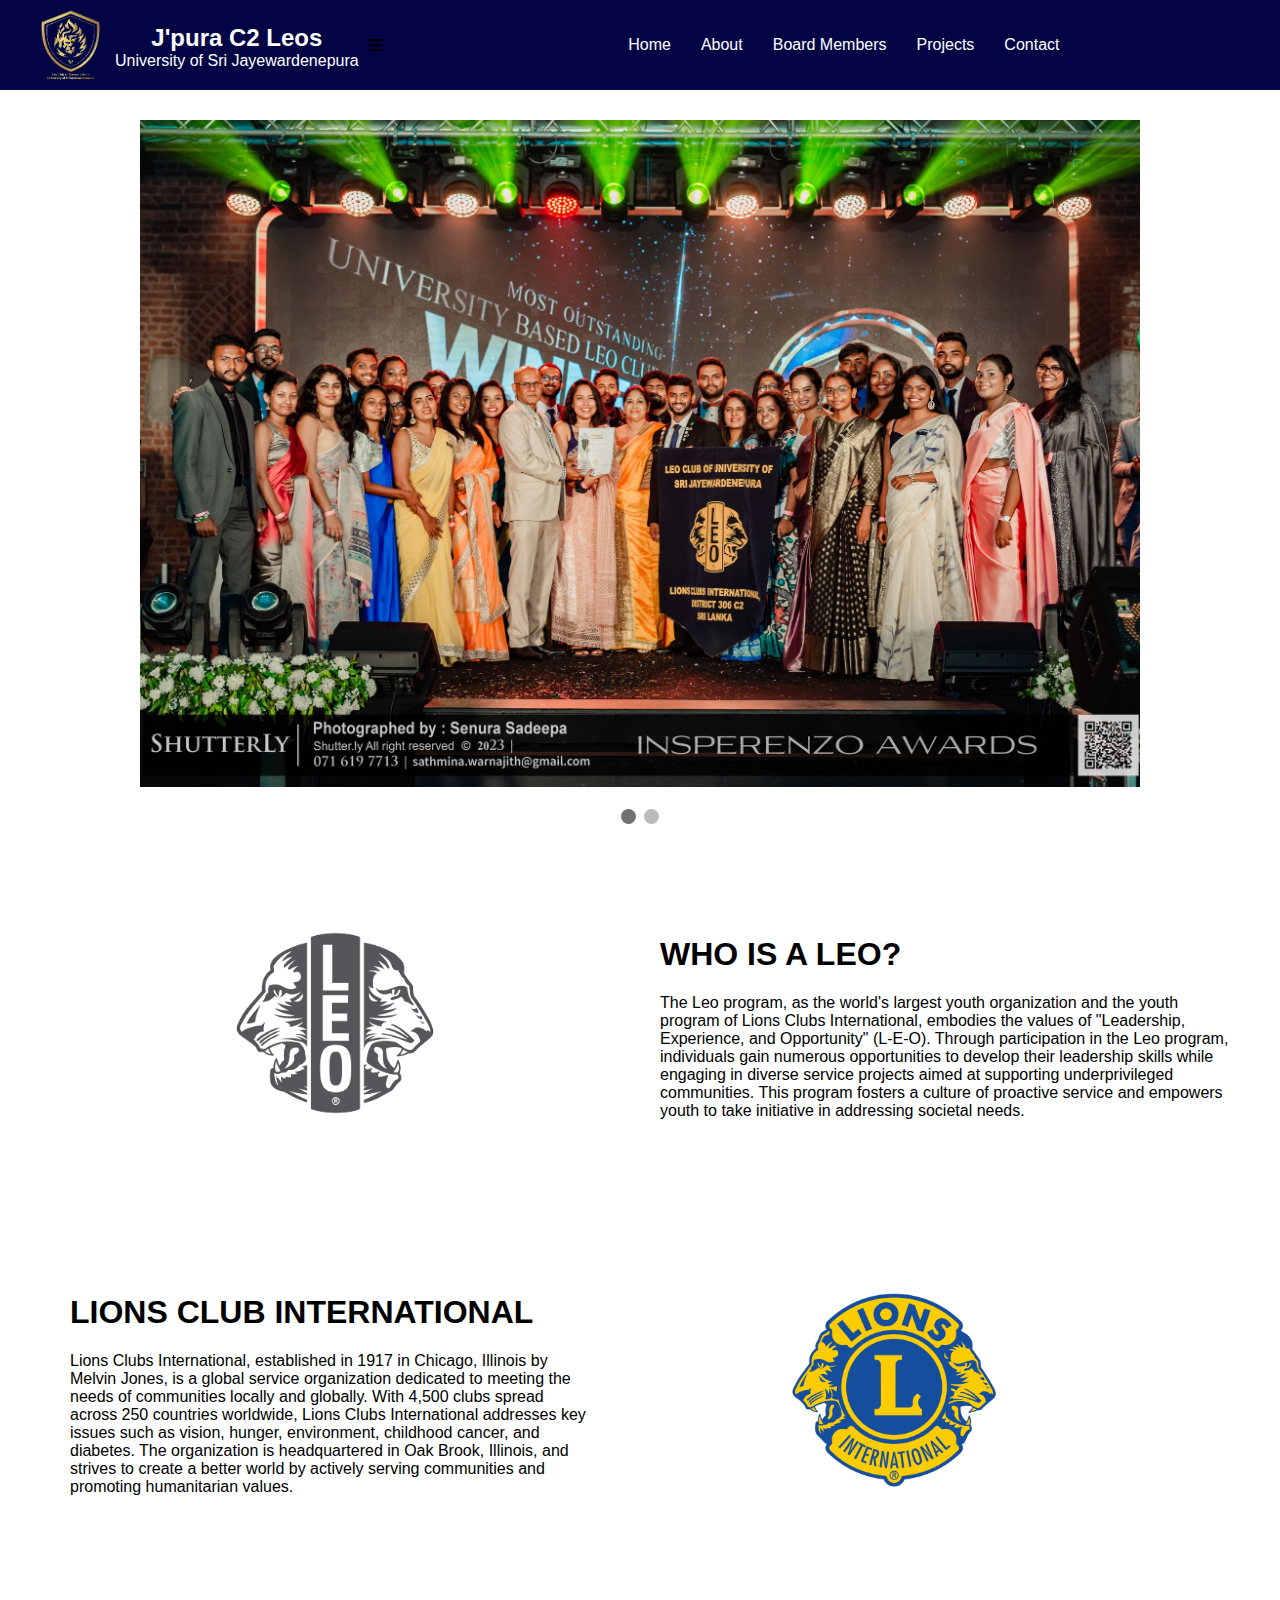
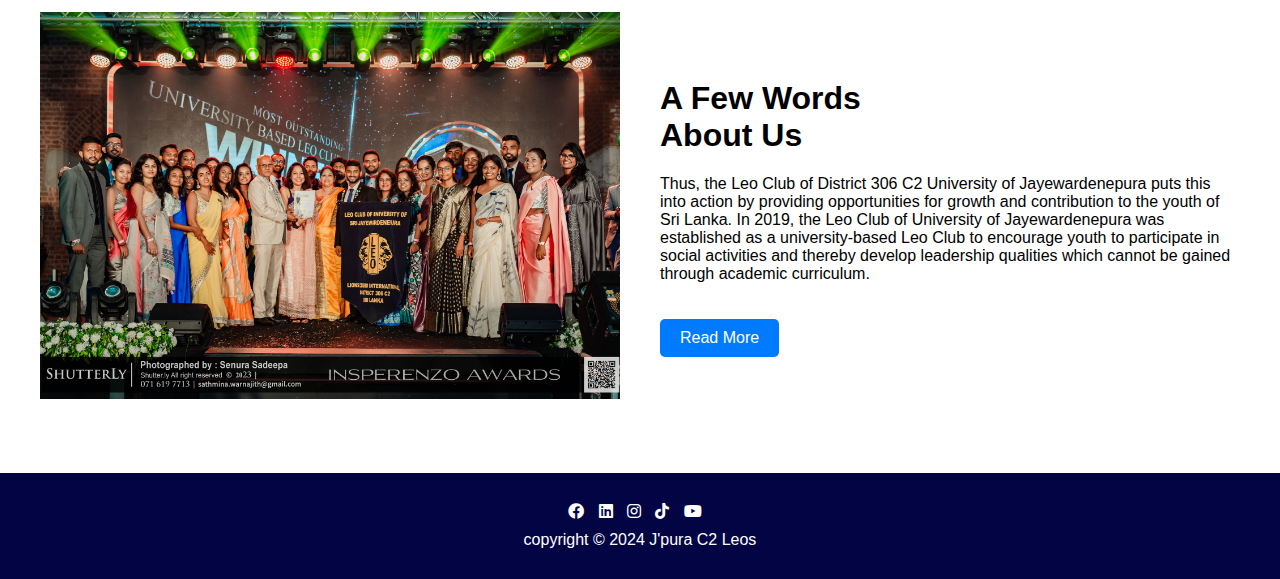
==== index.html @ 9949c271 "update" ====
<!DOCTYPE html>
<html lang="en">
<head>
<meta charset="UTF-8">
<meta name="viewport" content="width=device-width, initial-scale=1.0">
<title>J'pura C2 Leos</title>
<link rel="icon" href="image/logo.jpg" type="image/png" />
<link rel="stylesheet" href="Css/styles.css">
<link rel="stylesheet" href="Css/stylesh.css">
<link rel="stylesheet" href="https://cdnjs.cloudflare.com/ajax/libs/font-awesome/5.15.4/css/all.min.css">
</head>
<body>
<div class="navbar" id="navbar">
  <div class="logo">
    <img src="image/logo1.png" alt="Club Logo">
    <div class="club-name">
      <h2>J'pura C2 Leos</h2><p>University of Sri Jayewardenepura</p>
    </div>
  </div>
  <i class="fas fa-bars menu-icon" id="menuIcon" onclick="toggleMenu()"></i>
  <div class="nav-links" id="navLinks">
    <a href="index.html">Home</a>
    <a href="about.html">About</a>
    <a href="board.html">Board Members</a>
    <a href="project.html">Projects</a>
    <a href="contact.html">Contact</a>
  </div>
  
</div>
<div class="content">
  <div class="slideshow-container">
    <div class="mySlides fade">
      <img src="image/About/A1.jpg" style="width:100%">
    </div>
    <div class="mySlides fade">
      <img src="image/About/A2.jpg" style="width:100%">
    </div>
   
  </div>
  <br>
  <div style="text-align:center">
    <span class="dot"></span>
    <span class="dot"></span>
    
  </div>
  <section class="leoism1">
    
    <div class="column1">
      
        <img src="image/leo.png" alt="Lions Club International">
    </div>
    <div class="column1">
      
      <h1>WHO 
        IS A LEO?</h1>
      <p>The Leo program, as the world's largest youth organization and the youth program of Lions Clubs International, 
        embodies the values of "Leadership, Experience, and Opportunity" (L-E-O). Through participation in the Leo program, 
        individuals gain numerous opportunities to develop their leadership skills while engaging in diverse service projects 
        aimed at supporting underprivileged communities. 
        This program fosters a culture of proactive service and empowers youth to take initiative in addressing societal needs.</p>
      
    </div>
   
  </section>

  <section class="leoism2">
    <div class="column2">
      <h1>LIONS CLUB INTERNATIONAL</h1>
    <p>Lions Clubs International, established in 1917 in Chicago, Illinois by Melvin Jones, 
      is a global service organization dedicated to meeting the needs of communities locally 
      and globally. With 4,500 clubs spread across 250 countries worldwide, Lions Clubs 
      International addresses key issues such as vision, hunger, environment, childhood cancer, 
      and diabetes. The organization is headquartered in Oak Brook, Illinois, and strives to 
      create a better world by actively serving communities and promoting humanitarian values.</p>
      
     
  </div>
  <div class="column2">
    <img src="image/lion.png" alt="Lions Club International">
    </div> 
  </section>
  <section class="leoism3">
    <div class="column3">
      <img src="image/About/A1.jpg" alt="Lions Club International">
    </div>
    <div class="column3">
      <h1>A Few Words <br> About Us</h1>
      <p>Thus, the Leo Club of District 306 C2 University of Jayewardenepura 
        puts this into action by providing opportunities for growth and contribution
         to the youth of Sri Lanka. In 2019, the Leo Club of University of Jayewardenepura 
         was established as a university-based Leo Club to encourage youth to participate in 
         social activities and thereby develop 
        leadership qualities which cannot be gained through academic curriculum.</p>
      <a href="about.html" class="read-more-btn">Read More</a>
    </div>
  </section>
  
  
</div>


<footer class="footer">
  <div class="social-links">
    <a href="https://www.facebook.com/USJC2?mibextid=rS40aB7S9Ucbxw6v" class="social-link"><i class="fab fa-facebook"></i></a>
    <a href="https://www.linkedin.com/company/leo-club-of-district-306-c2-university-of-sri-jayewardenepura/" class="social-link"><i class="fab fa-linkedin"></i></a>
    <a href="instagram.com/jpurac2leos" class="social-link"><i class="fab fa-instagram"></i></a>
    <a href="#" class="social-link"><i class="fab fa-tiktok"></i></a>
    <a href="www.youtube.com/@jpurac2leos871" class="social-link"><i class="fab fa-youtube"></i></a>
  </div>
  <div class="copyright">
    copyright &copy; 2024 J'pura C2 Leos
  </div>
</footer>

<script src="javascript/script.js" defer></script>
</body>
</html>
---- Css/styles.css ----
/* Original CSS for larger screens */

body {
  font-family: Arial, sans-serif;
  margin: 0;
  padding: 0;
}

.navbar {
  overflow: hidden;
  background-color: #020444;
  position: fixed;
  top: 0;
  width: 100%;
  display: flex;
  justify-content: space-between;
  align-items: center;
  padding: 0 25px;
}


.logo img {
  height: 90px; /* Adjust height as needed */
}

.nav-links {
  display: flex;
  justify-content: center; /* Align navigation links to the center */
  flex: 1; /* Pushes the logo to the right */
}

.navbar a {
  color: white;
  text-align: center;
  padding: 30px 15px; /* Adjust padding for smaller devices */
  text-decoration: none;
}

.navbar a:hover {
  color: rgb(16, 186, 209);
}

.logo {
  display: flex;
  align-items: center;
}

.club-name {
  color: white;
  text-align: center; /* Align the text in the center */
  margin-right: 10px;
}

.club-name h2 {
  margin-bottom: 0; /* Remove margin bottom for h2 */
}

.club-name p {
  margin-top: 0;
  font-size: 1rem;
}

/* Media query to adjust club name font size for smaller screens */
@media (max-width: 768px) {
  .club-name {
    font-size: 10px; /* Adjust font size for smaller screens */
  }
}



/* Updated CSS for smaller screens */

/* Updated CSS for smaller screens */

/* Updated CSS for smaller screens */

@media (max-width: 768px) {
  .menu-icon {
    display: block; /* Display menu icon for small screens */
    color: white;
    font-size: 24px;
    cursor: pointer;
    padding: 20px;
    margin-right: 40px;
  }

  .menu-icon:hover {
    color: rgb(16, 186, 209);
  }

  .nav-links {
    display: none; /* Hide navigation links for small screens */
  }

  .nav-links.active {
    display: flex;
    flex-direction: column;
    position: absolute;
    top: 70px;
    background-color: #020444;
    width: 100%;
    text-align: center;
  }

  .nav-links.active a {
    padding: 20px;
    display: block;
    text-decoration: none;
    color: white;
  }

  .nav-links.active a:hover {
    background-color: #ddd;
    color: black;
  }
}

.content {
  padding: 20px;
  margin-top: 60px; /* Adjust based on your navbar height */
}

.footer {
  background-color: #020444;
  color: white;
 
  text-align: center;
}

.social-links {
  margin-bottom: 10px;
}

.social-link {
  display: inline-block;
  margin-right: 10px;
}

.footer a {
  color: white;
  text-decoration: none;
  padding-top: 30px;
 
}

.footer a:hover {
  text-decoration: underline;
}

.copyright{
  padding-bottom: 30px;
}
---- Css/stylesh.css ----
/* Slideshow container */
.slideshow-container {
    max-width: 1000px;
    position: relative;
    margin: auto;
  }
  
  /* Hide the images by default */
  .mySlides {
    display: none;
  }
  
  /* Next & previous buttons */
  .prev, .next {
    cursor: pointer;
    position: absolute;
    top: 50%;
    width: auto;
    padding: 16px;
    margin-top: -22px;
    color: white;
    font-weight: bold;
    font-size: 18px;
    transition: 0.6s ease;
    border-radius: 0 3px 3px 0;
  }
  
  /* Position the "next button" to the right */
  .next {
    right: 0;
    border-radius: 3px 0 0 3px;
  }
  
  /* On hover, add a black background color with a little bit see-through */
  .prev:hover, .next:hover {
    background-color: rgba(0,0,0,0.8);
  }
  
  /* Caption text */
  .text {
    color: #f2f2f2;
    font-size: 15px;
    padding: 8px 12px;
    position: absolute;
    bottom: 8px;
    width: 100%;
    text-align: center;
  }
  
  /* Number text (1/3 etc) */
  .numbertext {
    color: #f2f2f2;
    font-size: 12px;
    padding: 8px 12px;
    position: absolute;
    top: 0;
  }
  
  /* The dots/bullets/indicators */
  .dot {
    cursor: pointer;
    height: 15px;
    width: 15px;
    margin: 0 2px;
    background-color: #bbb;
    border-radius: 50%;
    display: inline-block;
    transition: background-color 0.6s ease;
  }
  
  .active, .dot:hover {
    background-color: #717171;
  }

  /* Add a margin to the top of the slideshow to create a gap */
.content {
    margin-top: 50px; /* Adjust the value as needed */
  }
  
  /* Adjust the position of the navbar to stay fixed at the top */
  .navbar {
    position: fixed;
    top: 0;
    left: 0;
    width: 100%;
    z-index: 1000; /* Ensure the navbar stays above other elements */
    background-color: #020444; /* Example background color */
  }
  
  /* Ensure the slideshow is positioned below the navbar */
  .slideshow-container {
    margin-top: 50px; /* Adjust the value to match the desired gap */
  }
  

  .leoism1{
    text-align: left;
    display: flex;
    justify-content: center;
    align-items: center;
    padding: 50px 0;

  }

  .column1 {
    flex: 1;
    padding: 0 20px;
   
  }
  
  .column1 img {
    max-width: 50%;
    margin-left: 150px;
   
  }

  .leoism2 {
    text-align: left;
    display: flex;
    justify-content: center;
    align-items: center;
    padding: 50px 0;
  }
  
  .column2 {
    flex: 1;
    padding:0 50px;
    /* Add margin to the right to move the content to the left */
  }
  
  .column2 img {
    max-width: 40%;
    margin-left: 100px;
  }
  

  .leoism3 {
    display: flex;
    justify-content: center;
    align-items: center;
    padding: 50px 0;
    text-align: left;
  }

  
  
  .column3 {
    flex: 1;
    padding: 0 20px;
  }
  
  .column3 img {
    max-width: 100%;
  }
  
  .read-more-btn {
    display: inline-block;
    padding: 10px 20px;
    margin-top: 20px;
    background-color: #007bff;
    color: white;
    text-decoration: none;
    border-radius: 5px;
  }
  
  .read-more-btn:hover {
    background-color: #0056b3;
  }
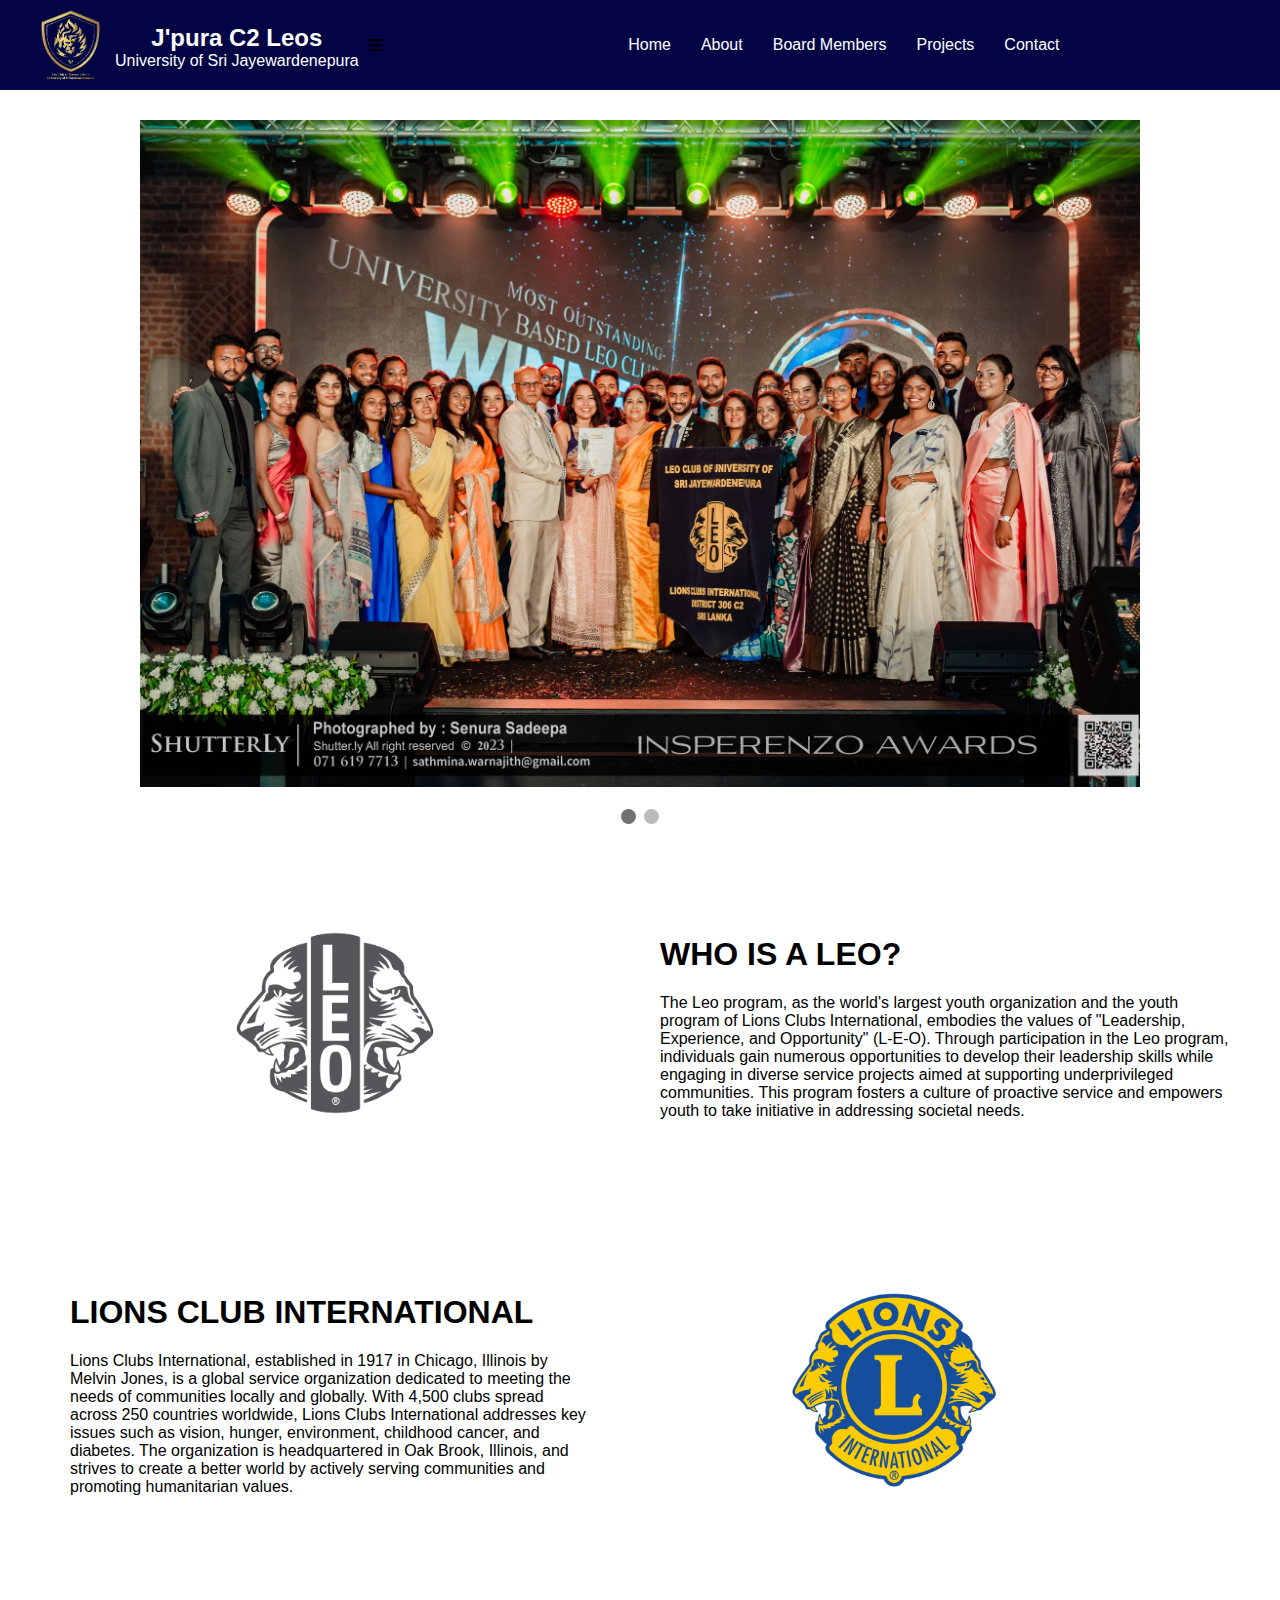
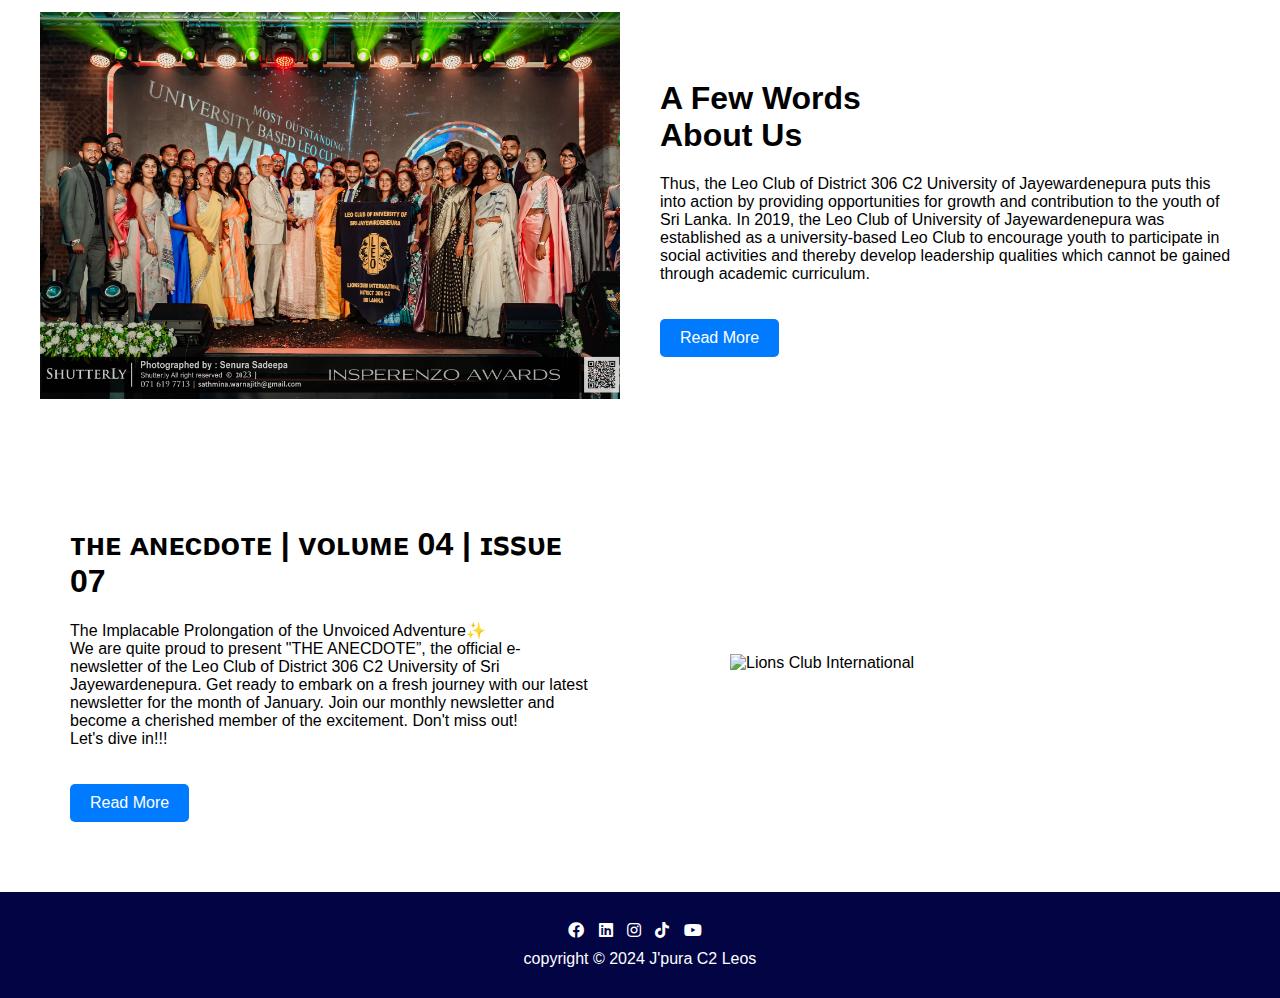
==== commit b8cb7fca: "update" ====
--- a/index.html
+++ b/index.html
@@ -94,6 +94,27 @@
       <a href="about.html" class="read-more-btn">Read More</a>
     </div>
   </section>
+
+  <section class="leoism4">
+    <div class="column4">
+      <h1>ᴛʜᴇ ᴀɴᴇᴄᴅᴏᴛᴇ | ᴠᴏʟᴜᴍᴇ 04 |  ɪꜱꜱᴜᴇ 07</h1>
+      <p>The Implacable Prolongation of the Unvoiced Adventure✨<br>
+
+       
+        
+        We are quite proud to present "THE ANECDOTE”, the official e-newsletter of the Leo Club of District 306 C2 University of Sri Jayewardenepura.
+        
+        Get ready to embark on a fresh journey with our latest newsletter for the month of January.
+        
+        Join our monthly newsletter and become a cherished member of the excitement. Don't miss out!<br>
+      Let's dive in!!!</p>
+      <a href="https://drive.google.com/drive/folders/1RY1hjlbL-kksc4L-OaHBdk1EIUoLn9cJ" class="read-more-btn">Read More</a>
+    </div>
+    <div class="column4">
+      
+      <img src="image/About/COVER PAGE.png" alt="Lions Club International">
+    </div>
+  </section>
   
   
 </div>
--- a/Css/stylesh.css
+++ b/Css/stylesh.css
@@ -105,8 +105,12 @@
   .column1 {
     flex: 1;
     padding: 0 20px;
+    
    
   }
+
+  
+  
   
   .column1 img {
     max-width: 50%;
@@ -166,4 +170,23 @@
   .read-more-btn:hover {
     background-color: #0056b3;
   }
-  +  
+  .leoism4 {
+    display: flex;
+    justify-content: center;
+    align-items: center;
+    padding: 50px 0;
+    text-align: left;
+  }
+
+  
+  
+  .column4 {
+    flex: 1;
+    padding: 0 50px;
+  }
+  
+  .column4 img {
+    max-width: 70%;
+    margin-left: 40px;
+  }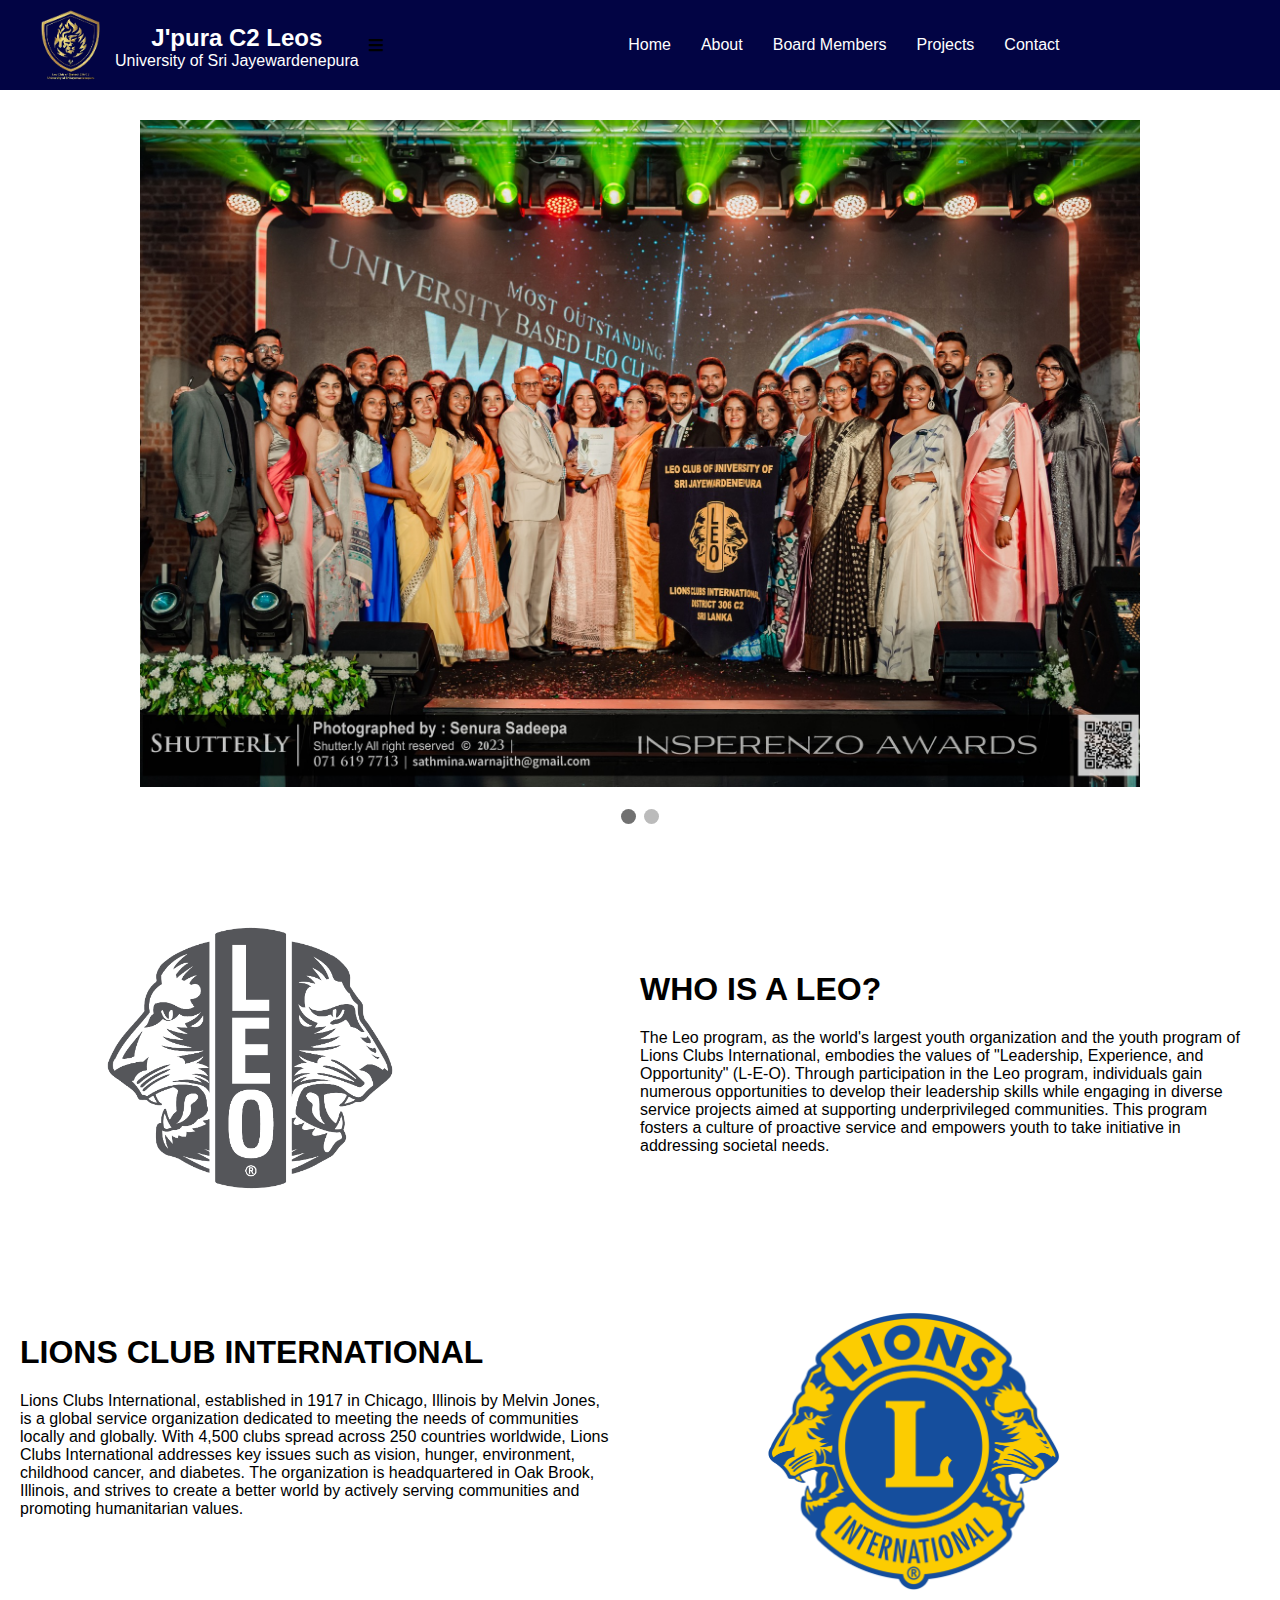
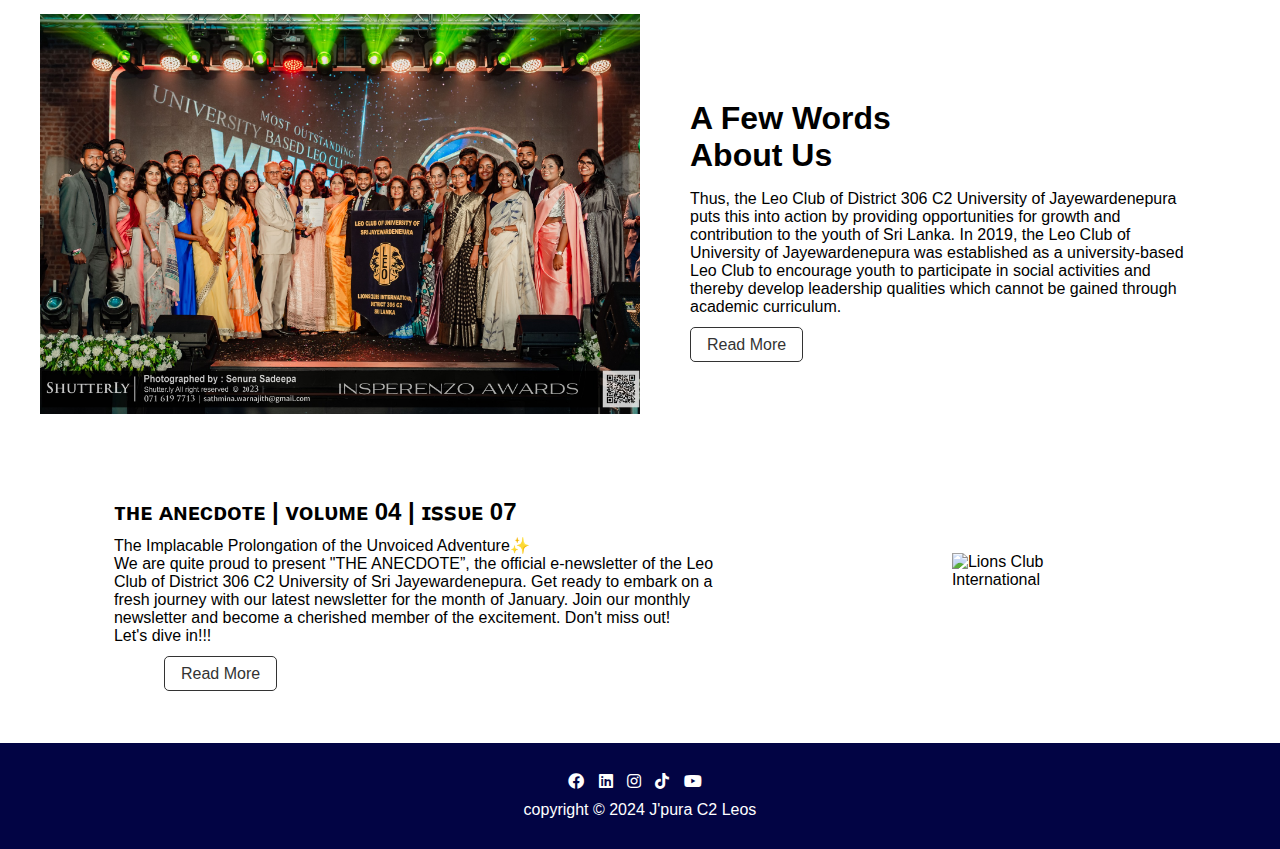
==== commit eace1862: "update" ====
--- a/index.html
+++ b/index.html
@@ -64,21 +64,21 @@
   </section>
 
   <section class="leoism2">
+    
     <div class="column2">
       <h1>LIONS CLUB INTERNATIONAL</h1>
-    <p>Lions Clubs International, established in 1917 in Chicago, Illinois by Melvin Jones, 
-      is a global service organization dedicated to meeting the needs of communities locally 
-      and globally. With 4,500 clubs spread across 250 countries worldwide, Lions Clubs 
-      International addresses key issues such as vision, hunger, environment, childhood cancer, 
-      and diabetes. The organization is headquartered in Oak Brook, Illinois, and strives to 
-      create a better world by actively serving communities and promoting humanitarian values.</p>
-      
-     
-  </div>
-  <div class="column2">
-    <img src="image/lion.png" alt="Lions Club International">
-    </div> 
+      <p>Lions Clubs International, established in 1917 in Chicago, Illinois by Melvin Jones, 
+        is a global service organization dedicated to meeting the needs of communities locally 
+        and globally. With 4,500 clubs spread across 250 countries worldwide, Lions Clubs 
+        International addresses key issues such as vision, hunger, environment, childhood cancer, 
+        and diabetes. The organization is headquartered in Oak Brook, Illinois, and strives to 
+        create a better world by actively serving communities and promoting humanitarian values.</p> 
+    </div>
+    <div class="column2">
+      <img src="image/lion.png"alt="Lions Club International">
+    </div>
   </section>
+  
   <section class="leoism3">
     <div class="column3">
       <img src="image/About/A1.jpg" alt="Lions Club International">
@@ -108,7 +108,7 @@
         
         Join our monthly newsletter and become a cherished member of the excitement. Don't miss out!<br>
       Let's dive in!!!</p>
-      <a href="https://drive.google.com/drive/folders/1RY1hjlbL-kksc4L-OaHBdk1EIUoLn9cJ" class="read-more-btn">Read More</a>
+      <a href="https://drive.google.com/file/d/1s6vmYEObtOKoZSn7G9SKG3dA8rAdryMo/view?usp=sharing" class="read-more-btn">Read More</a>
     </div>
     <div class="column4">
       
@@ -125,7 +125,7 @@
     <a href="https://www.facebook.com/USJC2?mibextid=rS40aB7S9Ucbxw6v" class="social-link"><i class="fab fa-facebook"></i></a>
     <a href="https://www.linkedin.com/company/leo-club-of-district-306-c2-university-of-sri-jayewardenepura/" class="social-link"><i class="fab fa-linkedin"></i></a>
     <a href="instagram.com/jpurac2leos" class="social-link"><i class="fab fa-instagram"></i></a>
-    <a href="#" class="social-link"><i class="fab fa-tiktok"></i></a>
+    <a href="https://www.tiktok.com/@jpuraleos?_t=8kHTeg8w14S&_r=1" class="social-link"><i class="fab fa-tiktok"></i></a>
     <a href="www.youtube.com/@jpurac2leos871" class="social-link"><i class="fab fa-youtube"></i></a>
   </div>
   <div class="copyright">
--- a/Css/stylesh.css
+++ b/Css/stylesh.css
@@ -73,6 +73,7 @@
   }
 
   /* Add a margin to the top of the slideshow to create a gap */
+
 .content {
     margin-top: 50px; /* Adjust the value as needed */
   }
@@ -91,102 +92,178 @@
   .slideshow-container {
     margin-top: 50px; /* Adjust the value to match the desired gap */
   }
-  
-
-  .leoism1{
+
+ 
+  .leoism1 {
+    display: flex;
+    flex-direction: column;
+    align-items: center;
+    padding: 20px;
+    text-align: center;
+}
+
+.column1 {
+    margin-bottom: 20px;
+}
+
+.column1 img {
+    max-width: 70%;
+    height: auto;
+    margin-left: auto;
+    margin-right: auto;
+}
+
+@media only screen and (min-width: 768px) {
+    .leoism1 {
+        flex-direction: row;
+        justify-content: space-around;
+        text-align: left;
+    }
+
+    .column1 {
+        max-width: 50%;
+    }
+}
+.leoism2 {
+  display: flex;
+  justify-content: space-between;
+}
+
+.leoism2 .column2 {
+  width: 48%; /* Adjust as needed */
+}
+
+.leoism2 .column2 img {
+  width: 50%; /* Ensure image fills its container */
+  margin-left: 100px;
+  margin-right: 50px; /* Add margin to the left of the image */
+}
+
+@media screen and (max-width: 768px) {
+  /* For small devices */
+  .leoism2 {
+    flex-direction: column;
+    align-items: center;
+  }
+
+  .leoism2 .column2 {
+    width: 100%;
+    margin-bottom: 20px; /* Add space between text and image */
+    text-align: center; /* Center text on small devices */
+  }
+}
+
+
+.leoism3 {
+  display: flex;
+  flex-direction: column;
+  align-items: center;
+  padding: 20px;
+  text-align: center;
+}
+
+.column3 {
+  margin-bottom: 20px;
+}
+
+.column3 img {
+  max-width: 100%;
+  height: auto;
+  margin-bottom: 20px; /* Add margin to create space between image and text */
+}
+
+.column3 h1 {
+  margin-bottom: 10px;
+  margin-left: 50px;
+  margin-right: 50px;
+}
+
+.column3 p {
+  margin-bottom: 20px;
+  margin-left: 50px;
+  margin-right: 50px;
+}
+
+.read-more-btn {
+  text-decoration: none;
+  color: #333;
+  padding: 8px 16px;
+  border: 1px solid #333;
+  border-radius: 5px;
+  margin-left: 50px;
+  margin-right: 50px;
+}
+
+@media only screen and (min-width: 768px) {
+  .leoism3 {
+    flex-direction: row;
+    justify-content: space-around;
     text-align: left;
-    display: flex;
-    justify-content: center;
-    align-items: center;
-    padding: 50px 0;
-
-  }
-
-  .column1 {
-    flex: 1;
-    padding: 0 20px;
-    
-   
-  }
-
-  
-  
-  
-  .column1 img {
+  }
+
+  .column3 {
     max-width: 50%;
-    margin-left: 150px;
-   
-  }
-
-  .leoism2 {
+  }
+
+  .column3 img {
+    order: -1;
+    margin-left: 0;
+    margin-right: 20px;
+    margin-bottom: 0; /* Reset margin-bottom */
+  }
+}
+
+
+.leoism4 {
+  display: flex;
+  flex-direction: column;
+  align-items: center;
+  padding: 20px;
+  text-align: center;
+}
+
+.column4 {
+  margin-bottom: 20px;
+}
+
+.column4 img {
+  max-width: 50%;
+  height: auto;
+  margin-bottom: 20px; /* Add margin to create space between image and text */
+
+  margin-left: 90px;
+  margin-right: 30px;
+}
+
+.column4 h1 {
+  margin-top: 20px; /* Add margin to create space between image and text */
+  margin-bottom: 10px;
+  font-size: 1.5em; /* Adjust font size as needed */
+}
+
+.column4 p {
+  margin-top: 10px; /* Add margin to create space between image and text */
+  margin-bottom: 20px;
+}
+
+.read-more-btn {
+  text-decoration: none;
+  color: #333;
+  padding: 8px 16px;
+  border: 1px solid #333;
+  border-radius: 5px;
+}
+
+@media only screen and (min-width: 768px) {
+  .leoism4 {
+    flex-direction: row;
+    justify-content: space-around;
     text-align: left;
-    display: flex;
-    justify-content: center;
-    align-items: center;
-    padding: 50px 0;
-  }
-  
-  .column2 {
-    flex: 1;
-    padding:0 50px;
-    /* Add margin to the right to move the content to the left */
-  }
-  
-  .column2 img {
-    max-width: 40%;
-    margin-left: 100px;
-  }
-  
-
-  .leoism3 {
-    display: flex;
-    justify-content: center;
-    align-items: center;
-    padding: 50px 0;
-    text-align: left;
-  }
-
-  
-  
-  .column3 {
-    flex: 1;
-    padding: 0 20px;
-  }
-  
-  .column3 img {
-    max-width: 100%;
-  }
-  
-  .read-more-btn {
-    display: inline-block;
-    padding: 10px 20px;
-    margin-top: 20px;
-    background-color: #007bff;
-    color: white;
-    text-decoration: none;
-    border-radius: 5px;
-  }
-  
-  .read-more-btn:hover {
-    background-color: #0056b3;
-  }
-  
-  .leoism4 {
-    display: flex;
-    justify-content: center;
-    align-items: center;
-    padding: 50px 0;
-    text-align: left;
-  }
-
-  
-  
+  }
+
   .column4 {
-    flex: 1;
-    padding: 0 50px;
-  }
-  
-  .column4 img {
-    max-width: 70%;
-    margin-left: 40px;
-  }+    max-width: 50%;
+  }
+
+  
+}
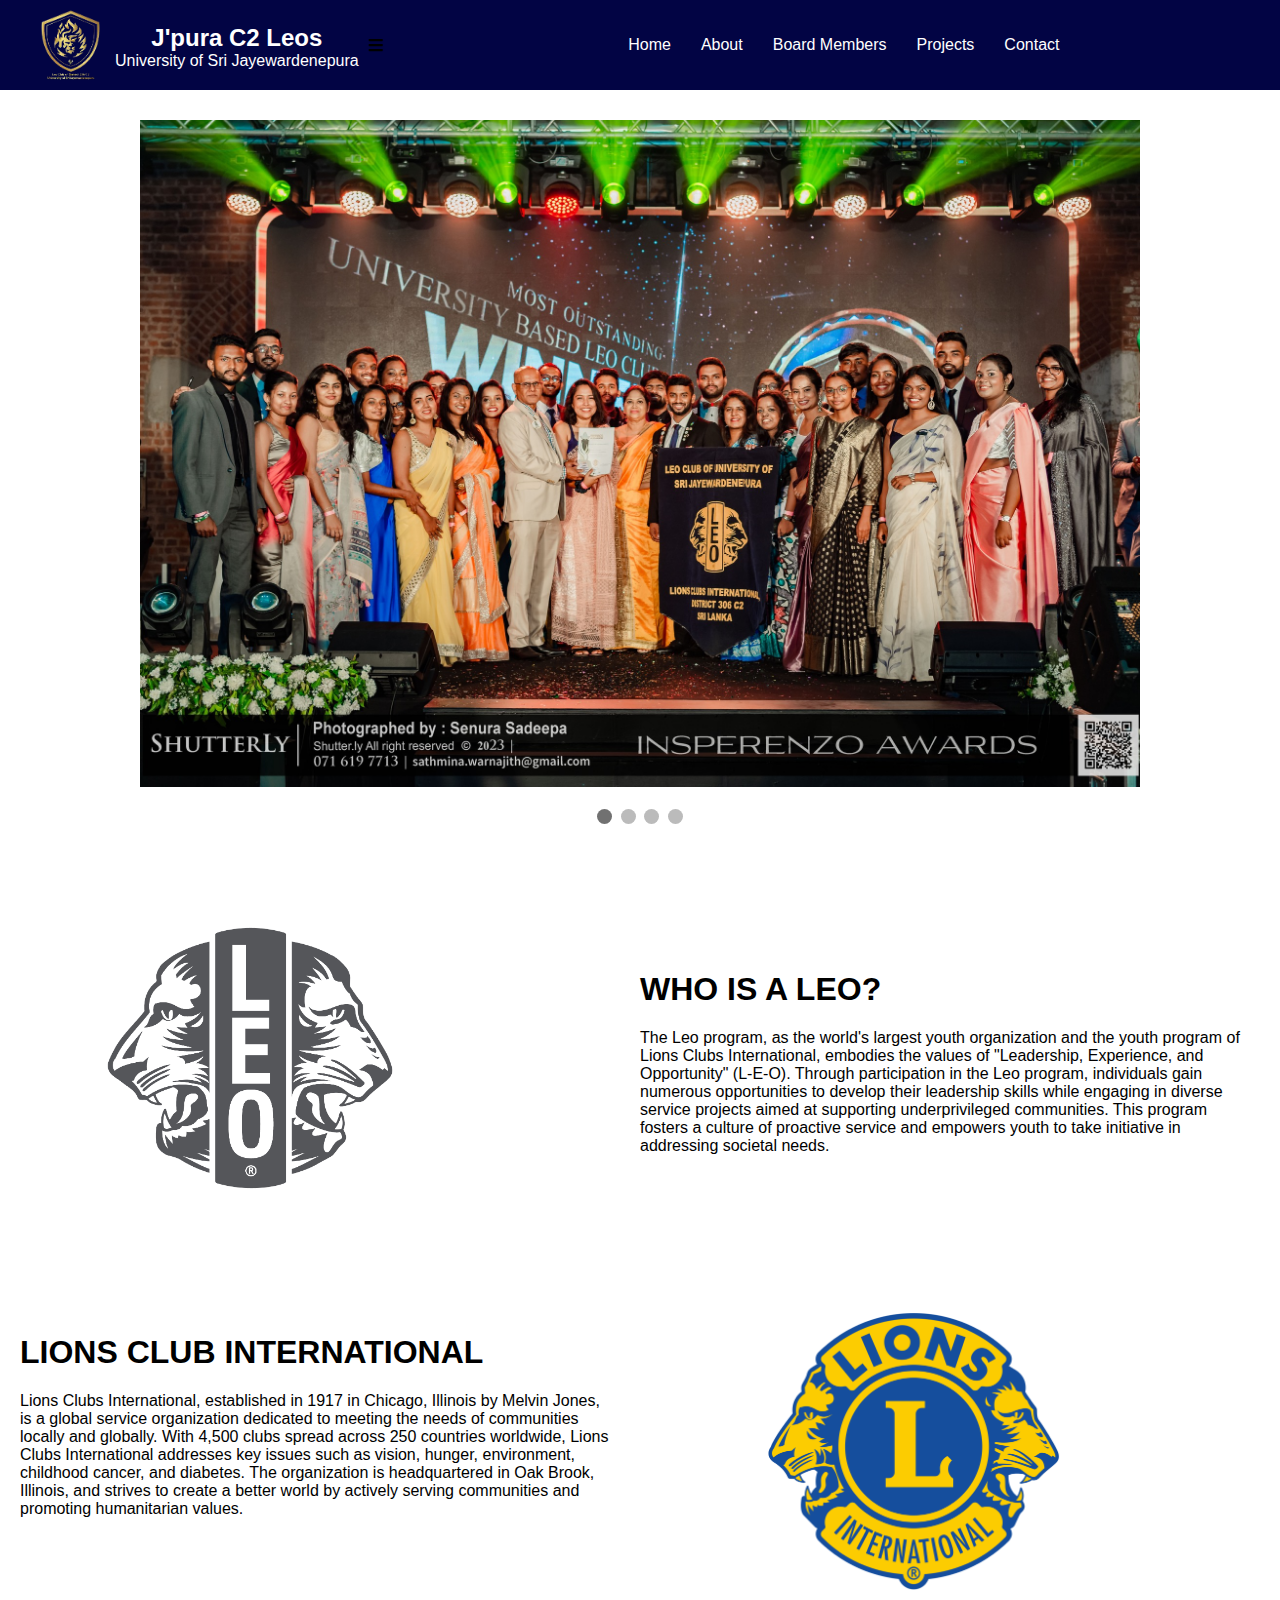
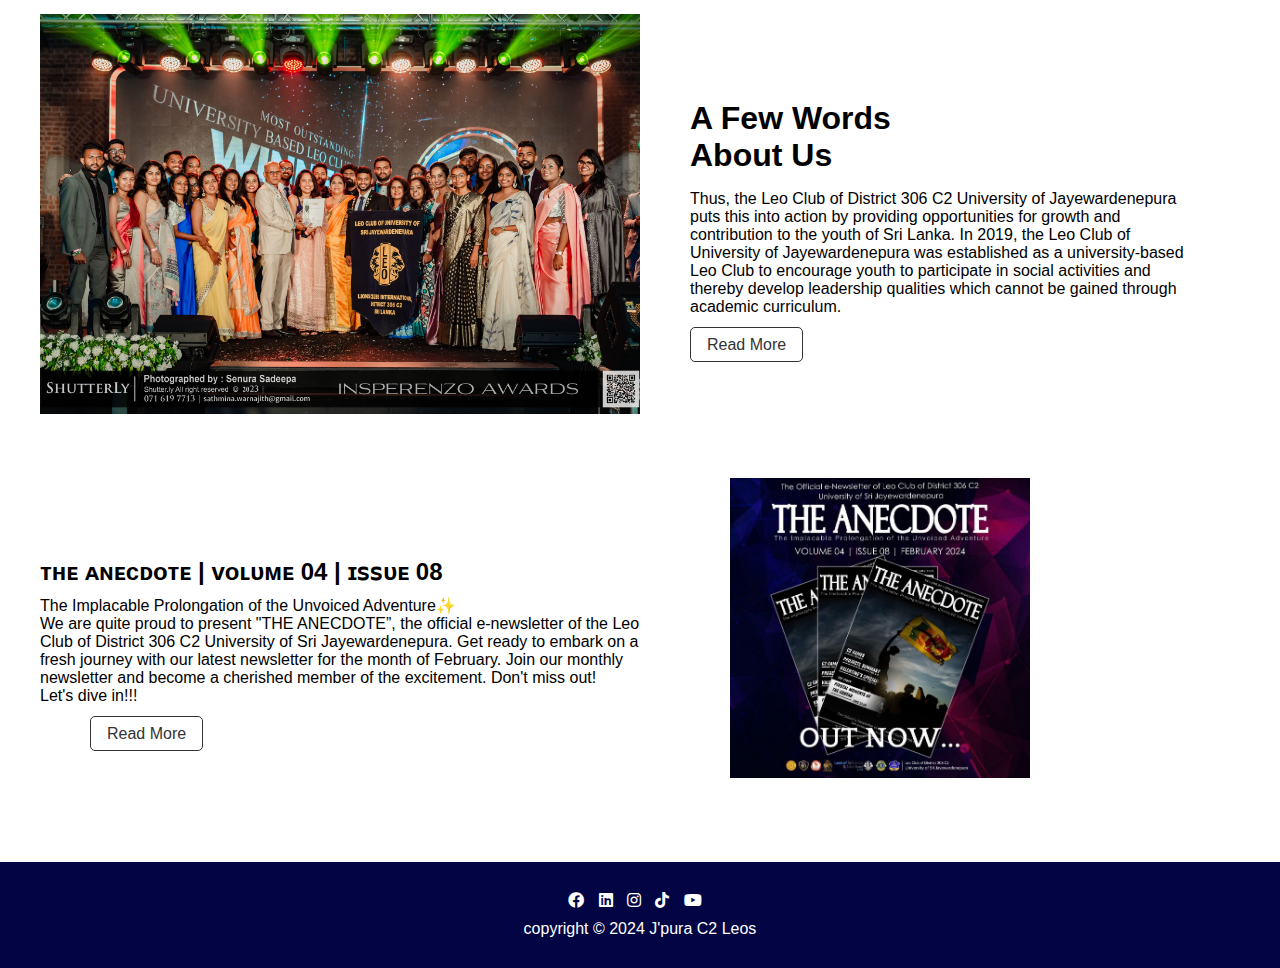
==== commit 05e8049f: "update" ====
--- a/index.html
+++ b/index.html
@@ -1,138 +1,173 @@
 <!DOCTYPE html>
 <html lang="en">
-<head>
-<meta charset="UTF-8">
-<meta name="viewport" content="width=device-width, initial-scale=1.0">
-<title>J'pura C2 Leos</title>
-<link rel="icon" href="image/logo.jpg" type="image/png" />
-<link rel="stylesheet" href="Css/styles.css">
-<link rel="stylesheet" href="Css/stylesh.css">
-<link rel="stylesheet" href="https://cdnjs.cloudflare.com/ajax/libs/font-awesome/5.15.4/css/all.min.css">
-</head>
-<body>
-<div class="navbar" id="navbar">
-  <div class="logo">
-    <img src="image/logo1.png" alt="Club Logo">
-    <div class="club-name">
-      <h2>J'pura C2 Leos</h2><p>University of Sri Jayewardenepura</p>
+  <head>
+    <meta charset="UTF-8" />
+    <meta name="viewport" content="width=device-width, initial-scale=1.0" />
+    <title>J'pura C2 Leos</title>
+    <link rel="icon" href="image/logo.jpg" type="image/png" />
+    <link rel="stylesheet" href="Css/styles.css" />
+    <link rel="stylesheet" href="Css/stylesh.css" />
+    <link
+      rel="stylesheet"
+      href="https://cdnjs.cloudflare.com/ajax/libs/font-awesome/5.15.4/css/all.min.css"
+    />
+  </head>
+  <body>
+    <div class="navbar" id="navbar">
+      <div class="logo">
+        <img src="image/logo1.png" alt="Club Logo" />
+        <div class="club-name">
+          <h2>J'pura C2 Leos</h2>
+          <p>University of Sri Jayewardenepura</p>
+        </div>
+      </div>
+      <i class="fas fa-bars menu-icon" id="menuIcon" onclick="toggleMenu()"></i>
+      <div class="nav-links" id="navLinks">
+        <a href="index.html">Home</a>
+        <a href="about.html">About</a>
+        <a href="board.html">Board Members</a>
+        <a href="project.html">Projects</a>
+        <a href="contact.html">Contact</a>
+      </div>
     </div>
-  </div>
-  <i class="fas fa-bars menu-icon" id="menuIcon" onclick="toggleMenu()"></i>
-  <div class="nav-links" id="navLinks">
-    <a href="index.html">Home</a>
-    <a href="about.html">About</a>
-    <a href="board.html">Board Members</a>
-    <a href="project.html">Projects</a>
-    <a href="contact.html">Contact</a>
-  </div>
-  
-</div>
-<div class="content">
-  <div class="slideshow-container">
-    <div class="mySlides fade">
-      <img src="image/About/A1.jpg" style="width:100%">
+    <div class="content">
+      <div class="slideshow-container">
+        <div class="mySlides fade">
+          <img src="image/About/A1.jpg" style="width: 100%" />
+        </div>
+        <div class="mySlides fade">
+          <img src="image/About/A2.jpg" style="width: 100%" />
+        </div>
+        <div class="mySlides fade">
+          <img src="image/About/A3.jpeg" style="width: 100%" />
+        </div>
+        <div class="mySlides fade">
+          <img src="image/About/A4.jpeg" style="width: 100%" />
+        </div>
+        <div class="mySlides fade">
+          <img src="image/About/A5.jpeg" style="width: 100%" />
+        </div>
+      </div>
+      <br />
+      <div style="text-align: center">
+        <span class="dot"></span>
+        <span class="dot"></span>
+        <span class="dot"></span>
+        <span class="dot"></span>
+      </div>
+      <section class="leoism1">
+        <div class="column1">
+          <img src="image/leo.png" alt="Lions Club International" />
+        </div>
+        <div class="column1">
+          <h1>WHO IS A LEO?</h1>
+          <p>
+            The Leo program, as the world's largest youth organization and the
+            youth program of Lions Clubs International, embodies the values of
+            "Leadership, Experience, and Opportunity" (L-E-O). Through
+            participation in the Leo program, individuals gain numerous
+            opportunities to develop their leadership skills while engaging in
+            diverse service projects aimed at supporting underprivileged
+            communities. This program fosters a culture of proactive service and
+            empowers youth to take initiative in addressing societal needs.
+          </p>
+        </div>
+      </section>
+
+      <section class="leoism2">
+        <div class="column2">
+          <h1>LIONS CLUB INTERNATIONAL</h1>
+          <p>
+            Lions Clubs International, established in 1917 in Chicago, Illinois
+            by Melvin Jones, is a global service organization dedicated to
+            meeting the needs of communities locally and globally. With 4,500
+            clubs spread across 250 countries worldwide, Lions Clubs
+            International addresses key issues such as vision, hunger,
+            environment, childhood cancer, and diabetes. The organization is
+            headquartered in Oak Brook, Illinois, and strives to create a better
+            world by actively serving communities and promoting humanitarian
+            values.
+          </p>
+        </div>
+        <div class="column2">
+          <img src="image/lion.png" alt="Lions Club International" />
+        </div>
+      </section>
+
+      <section class="leoism3">
+        <div class="column3">
+          <img src="image/About/A1.jpg" alt="Lions Club International" />
+        </div>
+        <div class="column3">
+          <h1>
+            A Few Words <br />
+            About Us
+          </h1>
+          <p>
+            Thus, the Leo Club of District 306 C2 University of Jayewardenepura
+            puts this into action by providing opportunities for growth and
+            contribution to the youth of Sri Lanka. In 2019, the Leo Club of
+            University of Jayewardenepura was established as a university-based
+            Leo Club to encourage youth to participate in social activities and
+            thereby develop leadership qualities which cannot be gained through
+            academic curriculum.
+          </p>
+          <a href="about.html" class="read-more-btn">Read More</a>
+        </div>
+      </section>
+
+      <section class="leoism4">
+        <div class="column4">
+          <h1>ᴛʜᴇ ᴀɴᴇᴄᴅᴏᴛᴇ | ᴠᴏʟᴜᴍᴇ 04 | ɪꜱꜱᴜᴇ 08</h1>
+          <p>
+            The Implacable Prolongation of the Unvoiced Adventure✨<br />
+
+            We are quite proud to present "THE ANECDOTE”, the official
+            e-newsletter of the Leo Club of District 306 C2 University of Sri
+            Jayewardenepura. Get ready to embark on a fresh journey with our
+            latest newsletter for the month of February. Join our monthly
+            newsletter and become a cherished member of the excitement. Don't
+            miss out!<br />
+            Let's dive in!!!
+          </p>
+          <a href="pages/anecdote.html" class="read-more-btn">Read More</a>
+        </div>
+        <div class="column4">
+          <img
+            src="image/anecdote/cov.jpeg"
+            alt="Lions Club International"
+          />
+        </div>
+      </section>
     </div>
-    <div class="mySlides fade">
-      <img src="image/About/A2.jpg" style="width:100%">
-    </div>
-   
-  </div>
-  <br>
-  <div style="text-align:center">
-    <span class="dot"></span>
-    <span class="dot"></span>
-    
-  </div>
-  <section class="leoism1">
-    
-    <div class="column1">
-      
-        <img src="image/leo.png" alt="Lions Club International">
-    </div>
-    <div class="column1">
-      
-      <h1>WHO 
-        IS A LEO?</h1>
-      <p>The Leo program, as the world's largest youth organization and the youth program of Lions Clubs International, 
-        embodies the values of "Leadership, Experience, and Opportunity" (L-E-O). Through participation in the Leo program, 
-        individuals gain numerous opportunities to develop their leadership skills while engaging in diverse service projects 
-        aimed at supporting underprivileged communities. 
-        This program fosters a culture of proactive service and empowers youth to take initiative in addressing societal needs.</p>
-      
-    </div>
-   
-  </section>
 
-  <section class="leoism2">
-    
-    <div class="column2">
-      <h1>LIONS CLUB INTERNATIONAL</h1>
-      <p>Lions Clubs International, established in 1917 in Chicago, Illinois by Melvin Jones, 
-        is a global service organization dedicated to meeting the needs of communities locally 
-        and globally. With 4,500 clubs spread across 250 countries worldwide, Lions Clubs 
-        International addresses key issues such as vision, hunger, environment, childhood cancer, 
-        and diabetes. The organization is headquartered in Oak Brook, Illinois, and strives to 
-        create a better world by actively serving communities and promoting humanitarian values.</p> 
-    </div>
-    <div class="column2">
-      <img src="image/lion.png"alt="Lions Club International">
-    </div>
-  </section>
-  
-  <section class="leoism3">
-    <div class="column3">
-      <img src="image/About/A1.jpg" alt="Lions Club International">
-    </div>
-    <div class="column3">
-      <h1>A Few Words <br> About Us</h1>
-      <p>Thus, the Leo Club of District 306 C2 University of Jayewardenepura 
-        puts this into action by providing opportunities for growth and contribution
-         to the youth of Sri Lanka. In 2019, the Leo Club of University of Jayewardenepura 
-         was established as a university-based Leo Club to encourage youth to participate in 
-         social activities and thereby develop 
-        leadership qualities which cannot be gained through academic curriculum.</p>
-      <a href="about.html" class="read-more-btn">Read More</a>
-    </div>
-  </section>
+    <footer class="footer">
+      <div class="social-links">
+        <a
+          href="https://www.facebook.com/USJC2?mibextid=rS40aB7S9Ucbxw6v"
+          class="social-link"
+          ><i class="fab fa-facebook"></i
+        ></a>
+        <a
+          href="https://www.linkedin.com/company/leo-club-of-district-306-c2-university-of-sri-jayewardenepura/"
+          class="social-link"
+          ><i class="fab fa-linkedin"></i
+        ></a>
+        <a href="instagram.com/jpurac2leos" class="social-link"
+          ><i class="fab fa-instagram"></i
+        ></a>
+        <a
+          href="https://www.tiktok.com/@jpuraleos?_t=8kHTeg8w14S&_r=1"
+          class="social-link"
+          ><i class="fab fa-tiktok"></i
+        ></a>
+        <a href="www.youtube.com/@jpurac2leos871" class="social-link"
+          ><i class="fab fa-youtube"></i
+        ></a>
+      </div>
+      <div class="copyright">copyright &copy; 2024 J'pura C2 Leos</div>
+    </footer>
 
-  <section class="leoism4">
-    <div class="column4">
-      <h1>ᴛʜᴇ ᴀɴᴇᴄᴅᴏᴛᴇ | ᴠᴏʟᴜᴍᴇ 04 |  ɪꜱꜱᴜᴇ 07</h1>
-      <p>The Implacable Prolongation of the Unvoiced Adventure✨<br>
-
-       
-        
-        We are quite proud to present "THE ANECDOTE”, the official e-newsletter of the Leo Club of District 306 C2 University of Sri Jayewardenepura.
-        
-        Get ready to embark on a fresh journey with our latest newsletter for the month of January.
-        
-        Join our monthly newsletter and become a cherished member of the excitement. Don't miss out!<br>
-      Let's dive in!!!</p>
-      <a href="https://drive.google.com/file/d/1s6vmYEObtOKoZSn7G9SKG3dA8rAdryMo/view?usp=sharing" class="read-more-btn">Read More</a>
-    </div>
-    <div class="column4">
-      
-      <img src="image/About/COVER PAGE.png" alt="Lions Club International">
-    </div>
-  </section>
-  
-  
-</div>
-
-
-<footer class="footer">
-  <div class="social-links">
-    <a href="https://www.facebook.com/USJC2?mibextid=rS40aB7S9Ucbxw6v" class="social-link"><i class="fab fa-facebook"></i></a>
-    <a href="https://www.linkedin.com/company/leo-club-of-district-306-c2-university-of-sri-jayewardenepura/" class="social-link"><i class="fab fa-linkedin"></i></a>
-    <a href="instagram.com/jpurac2leos" class="social-link"><i class="fab fa-instagram"></i></a>
-    <a href="https://www.tiktok.com/@jpuraleos?_t=8kHTeg8w14S&_r=1" class="social-link"><i class="fab fa-tiktok"></i></a>
-    <a href="www.youtube.com/@jpurac2leos871" class="social-link"><i class="fab fa-youtube"></i></a>
-  </div>
-  <div class="copyright">
-    copyright &copy; 2024 J'pura C2 Leos
-  </div>
-</footer>
-
-<script src="javascript/script.js" defer></script>
-</body>
+    <script src="javascript/script.js" defer></script>
+  </body>
 </html>
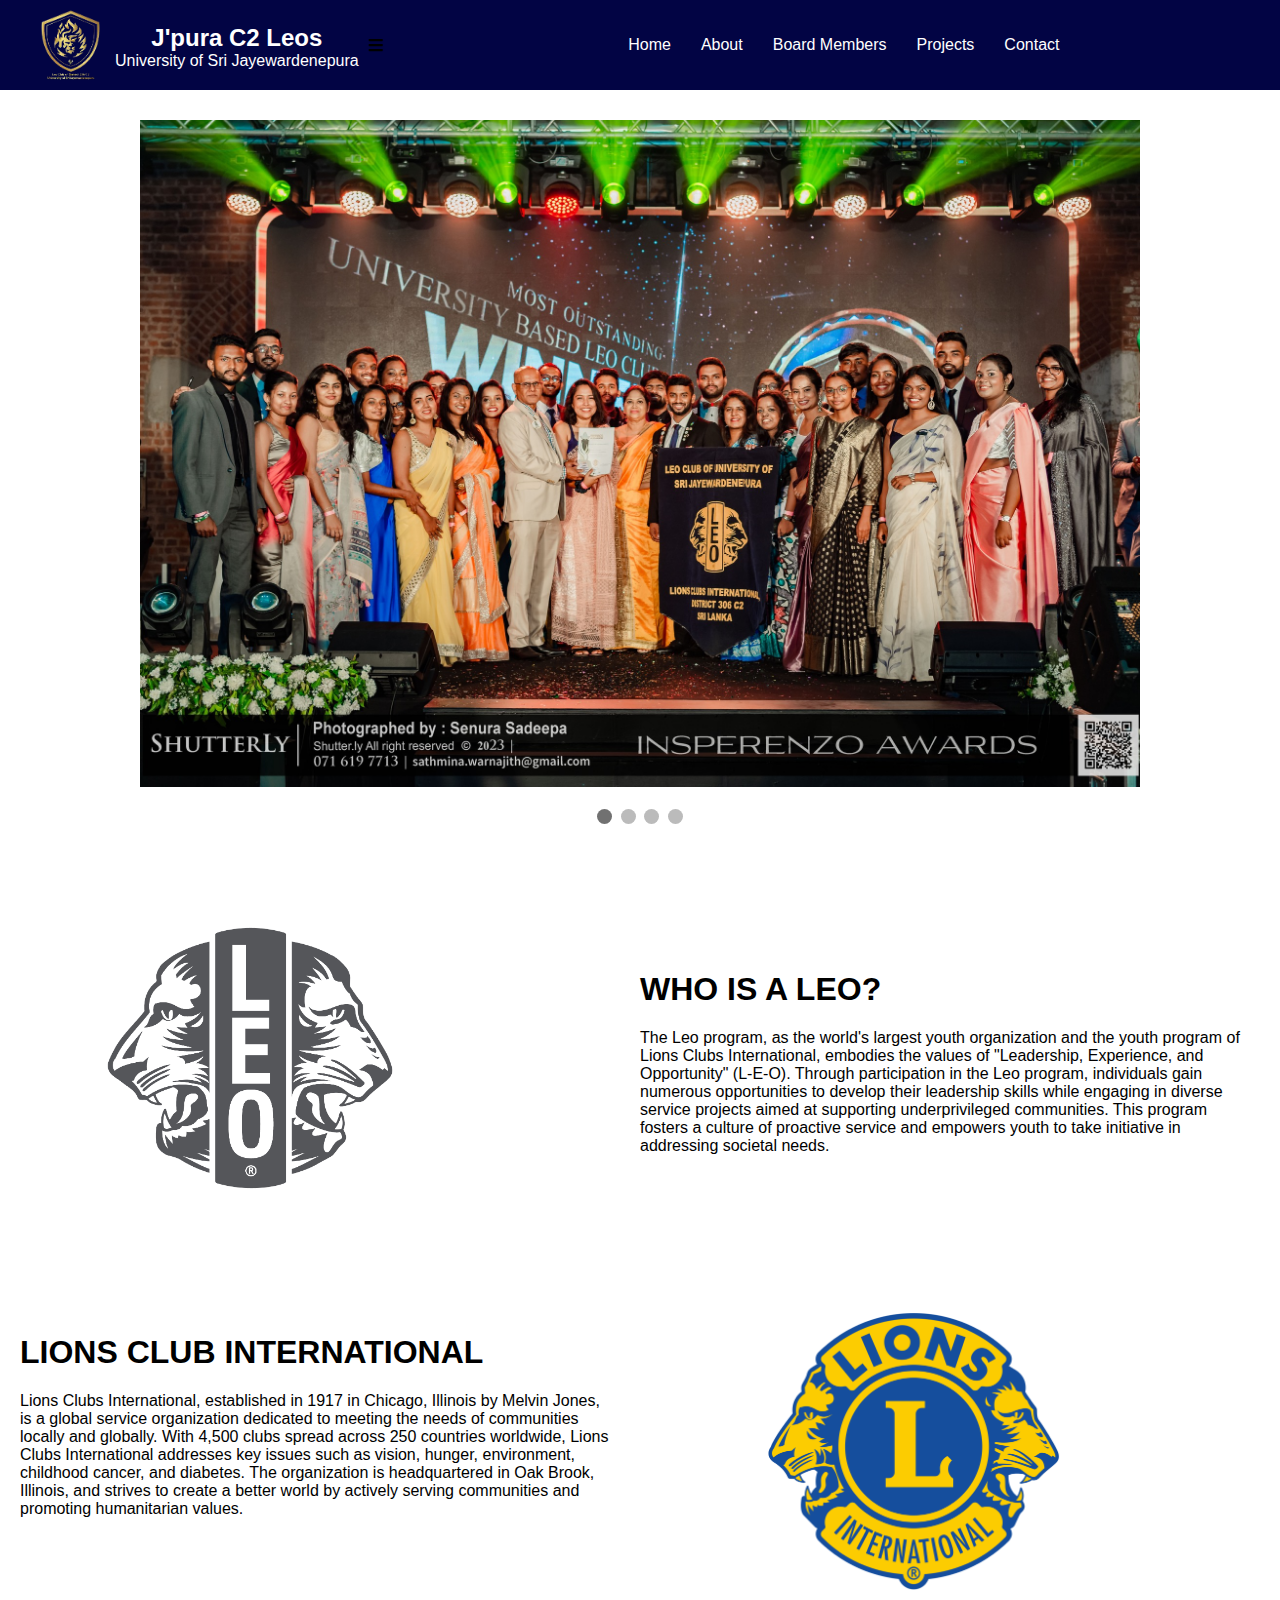
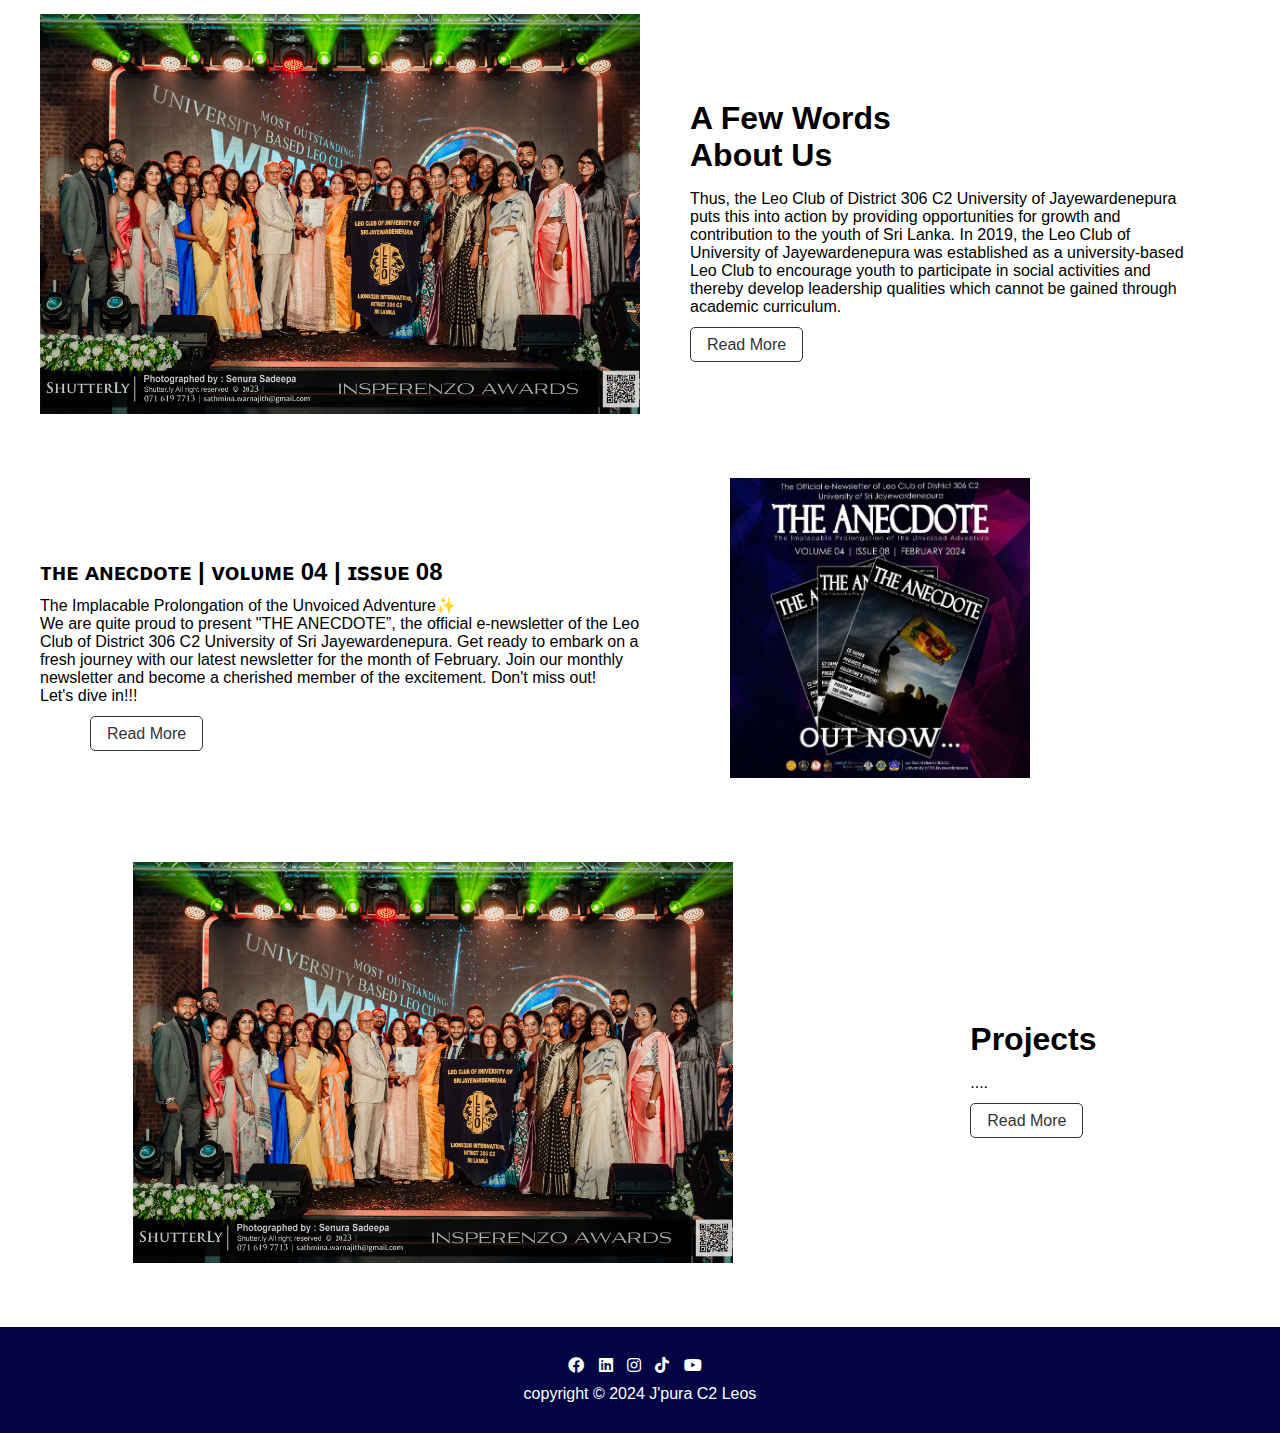
==== commit c8c4343a: "update" ====
--- a/index.html
+++ b/index.html
@@ -139,6 +139,21 @@
           />
         </div>
       </section>
+      <section class="leoism3">
+        <div class="column3">
+          <img src="image/About/A1.jpg" alt="Lions Club International" />
+        </div>
+        <div class="column3">
+          <h1>
+            Projects <br />
+            
+          </h1>
+          <p>
+            ....
+          </p>
+          <a href="project.html" class="read-more-btn">Read More</a>
+        </div>
+      </section>
     </div>
 
     <footer class="footer">
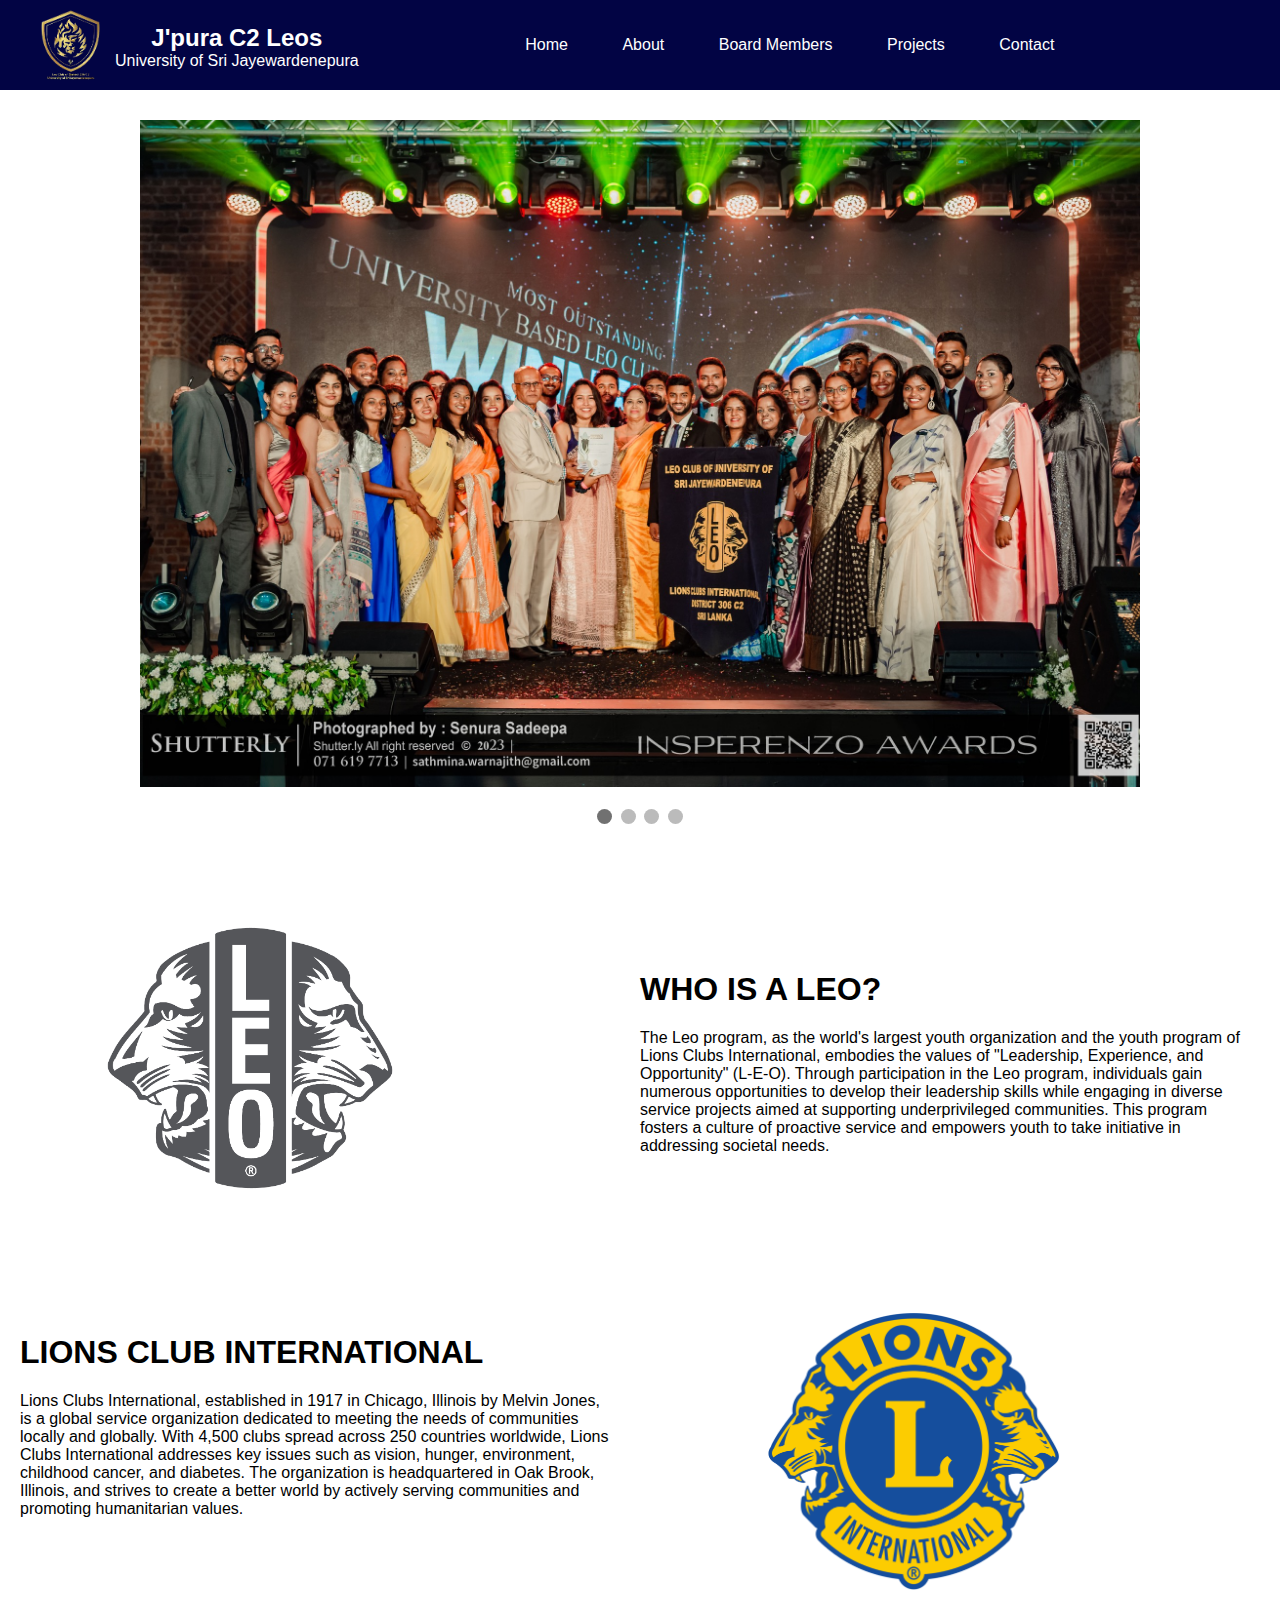
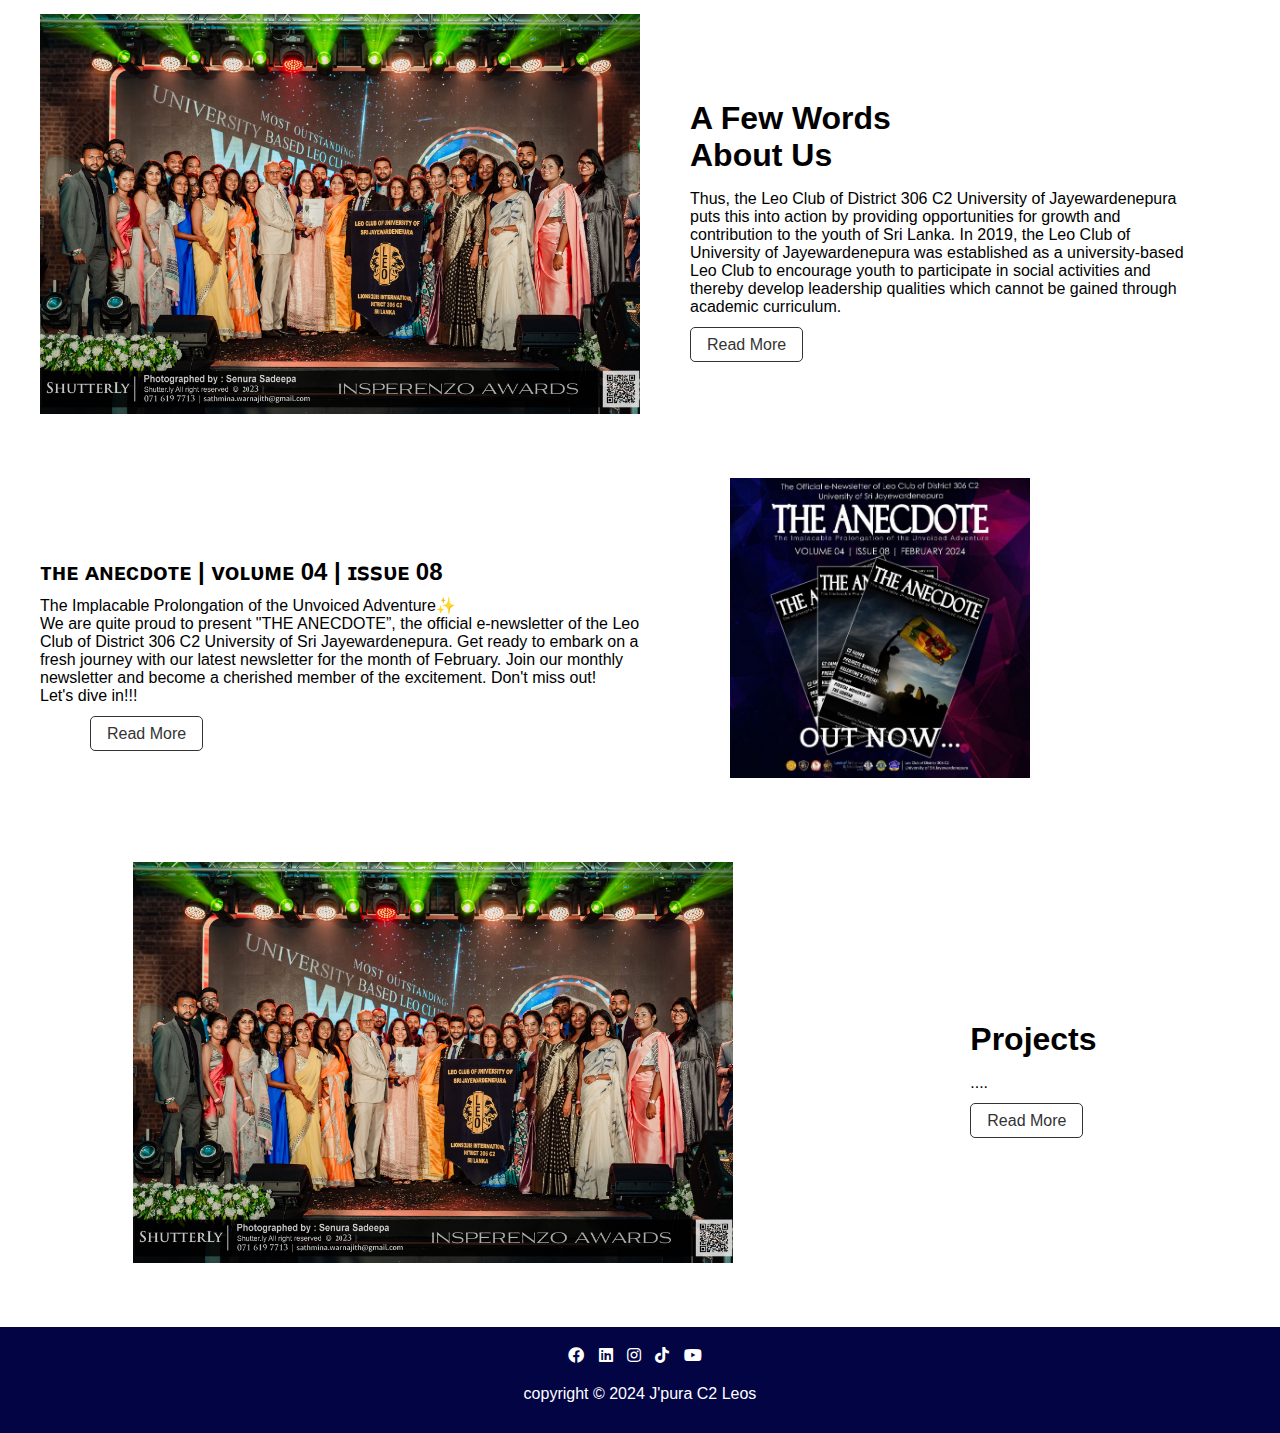
==== commit e060c5d3: "update" ====
--- a/index.html
+++ b/index.html
@@ -21,15 +21,19 @@
           <p>University of Sri Jayewardenepura</p>
         </div>
       </div>
-      <i class="fas fa-bars menu-icon" id="menuIcon" onclick="toggleMenu()"></i>
-      <div class="nav-links" id="navLinks">
-        <a href="index.html">Home</a>
-        <a href="about.html">About</a>
-        <a href="board.html">Board Members</a>
-        <a href="project.html">Projects</a>
-        <a href="contact.html">Contact</a>
-      </div>
+    
+     
+        <ul>
+          <li><a href="index.html">Home</a></li>
+          <li><a href="about.html">About</a></li>
+          <li><a href="board.html">Board Members</a></li>
+          <li><a href="project.html">Projects</a></li>
+          <li><a href="contact.html">Contact</a></li>
+        </ul>
+      
+      <div id="menu-btn" class="fas fa-bars menu-icon" onclick="toggleMenu()"></div>
     </div>
+    
     <div class="content">
       <div class="slideshow-container">
         <div class="mySlides fade">
@@ -184,5 +188,6 @@
     </footer>
 
     <script src="javascript/script.js" defer></script>
+   <script src="javascript/script2.js" defer></script>
   </body>
 </html>
--- a/Css/styles.css
+++ b/Css/styles.css
@@ -6,18 +6,29 @@
   padding: 0;
 }
 
+.navbar ul{
+  float: right;
+  margin-right: 100px;
+}
+.navbar ul li{
+  list-style-type: none;
+  display: inline-block;
+  margin-right: 20px;
+}
+
+
 .navbar {
   overflow: hidden;
   background-color: #020444;
   position: fixed;
   top: 0;
   width: 100%;
+  
   display: flex;
   justify-content: space-between;
   align-items: center;
   padding: 0 25px;
 }
-
 
 .logo img {
   height: 90px; /* Adjust height as needed */
@@ -67,13 +78,11 @@
   }
 }
 
-
-
 /* Updated CSS for smaller screens */
 
-/* Updated CSS for smaller screens */
-
-/* Updated CSS for smaller screens */
+.menu-icon {
+  display: none; /* Hide menu icon by default for larger screens */
+}
 
 @media (max-width: 768px) {
   .menu-icon {
@@ -82,7 +91,7 @@
     font-size: 24px;
     cursor: pointer;
     padding: 20px;
-    margin-right: 40px;
+    margin-right: 70px;
   }
 
   .menu-icon:hover {
@@ -124,8 +133,8 @@
 .footer {
   background-color: #020444;
   color: white;
- 
   text-align: center;
+  padding: 20px 0; /* Add padding top and bottom */
 }
 
 .social-links {
@@ -140,14 +149,12 @@
 .footer a {
   color: white;
   text-decoration: none;
-  padding-top: 30px;
- 
 }
 
 .footer a:hover {
   text-decoration: underline;
 }
 
-.copyright{
-  padding-bottom: 30px;
+.footer .copyright {
+  padding: 10px 0; /* Add padding top and bottom */
 }
